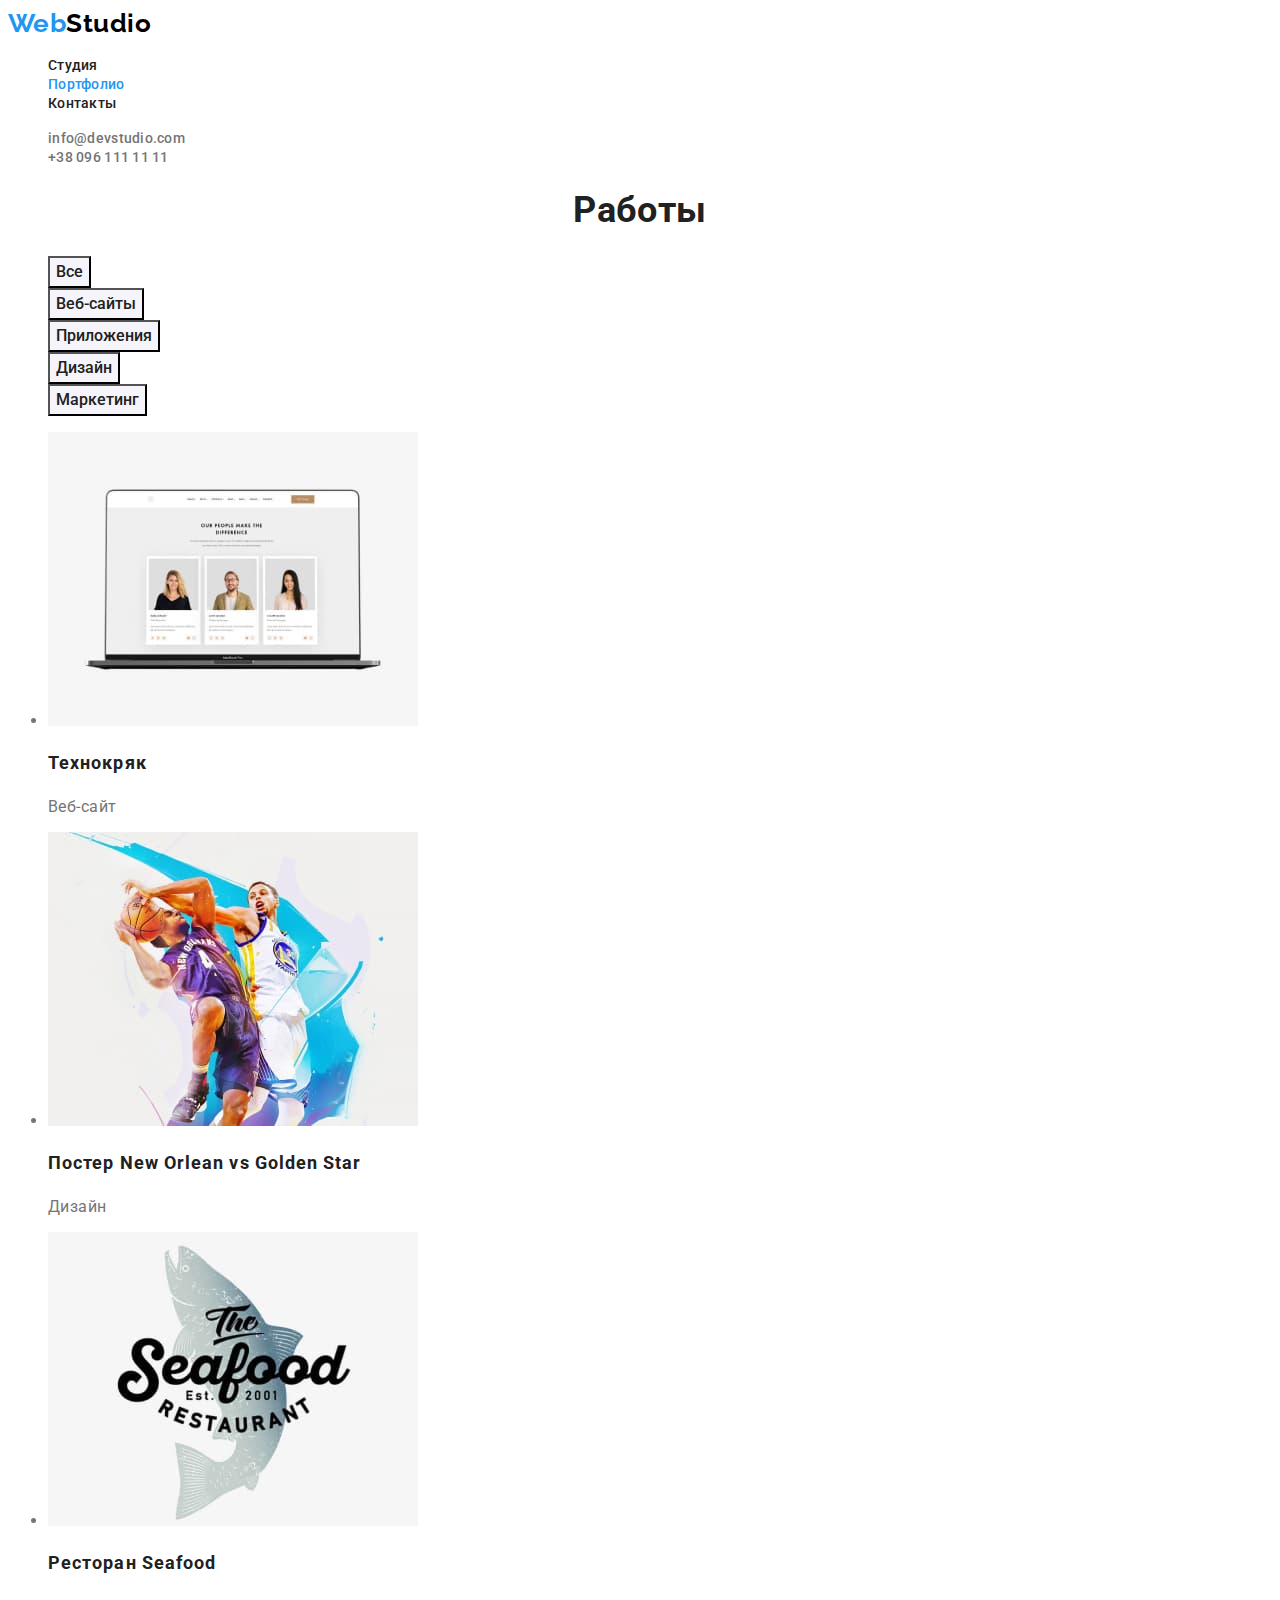
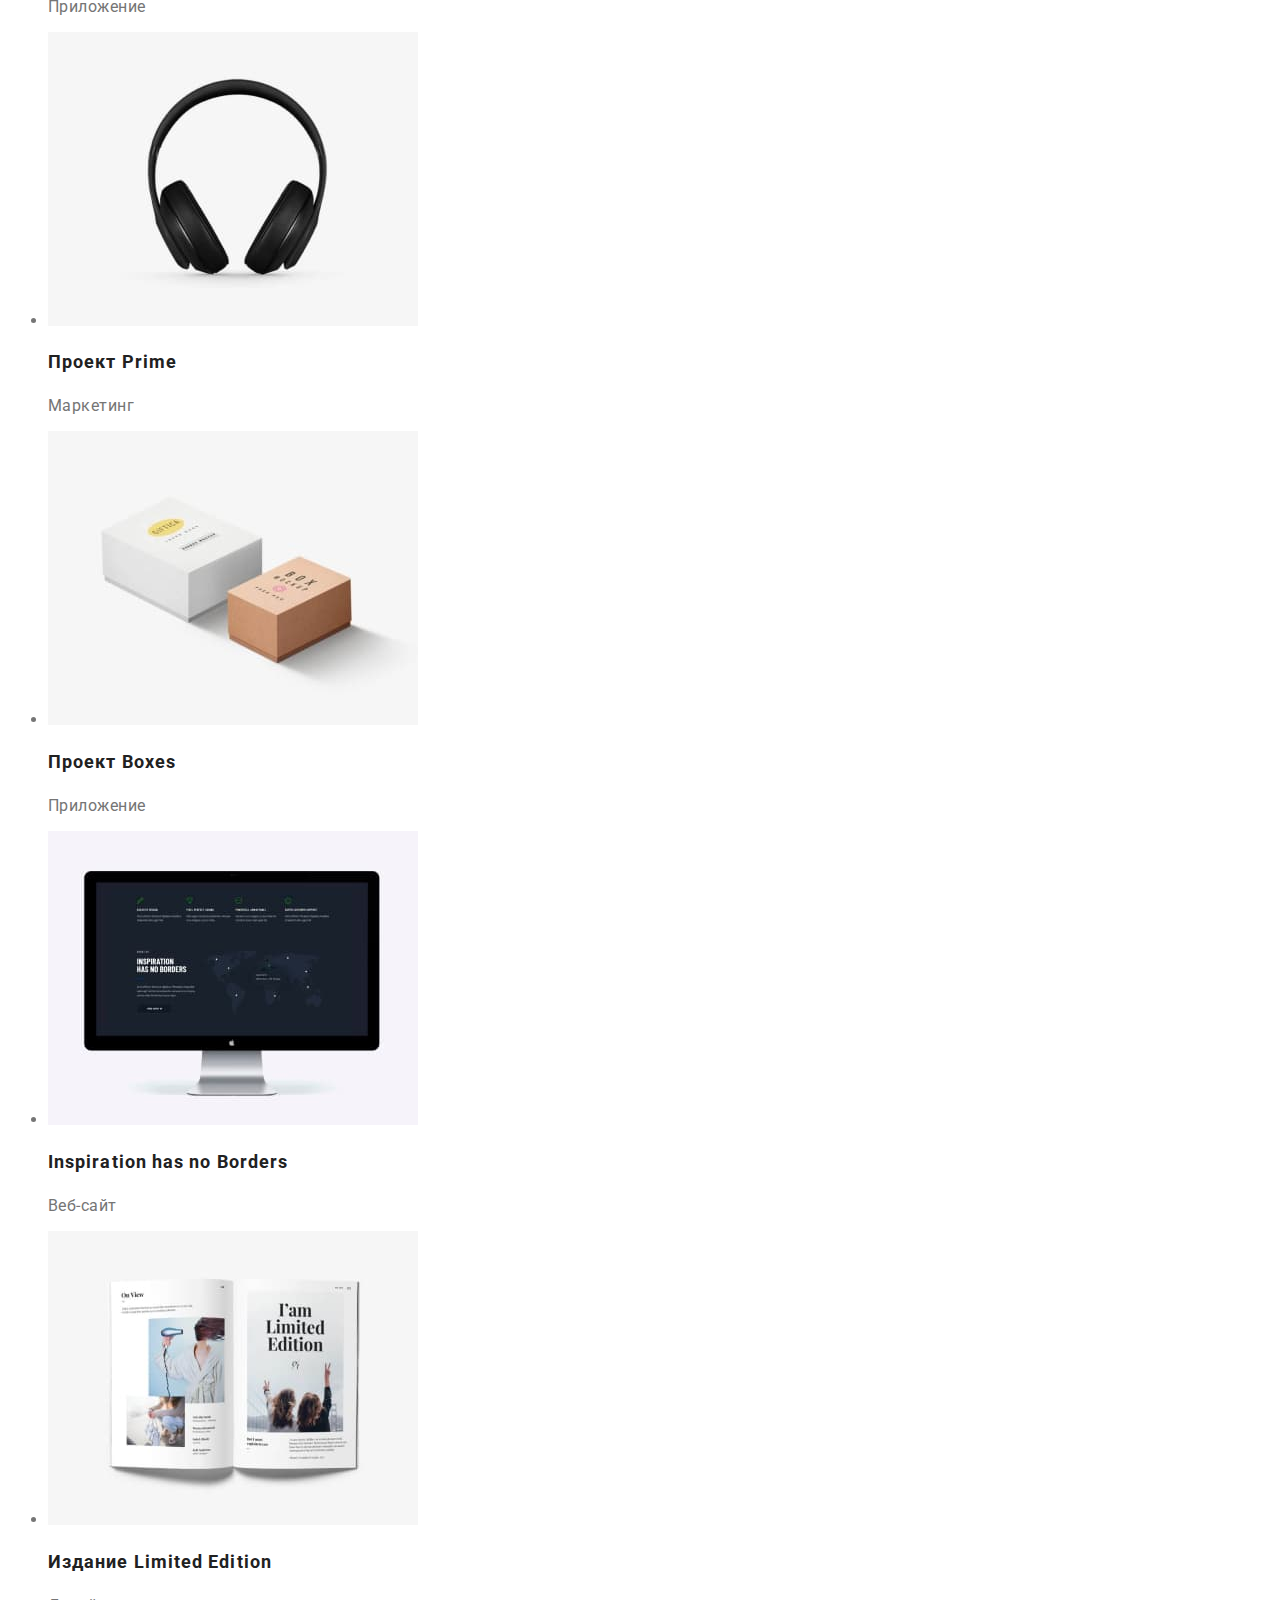
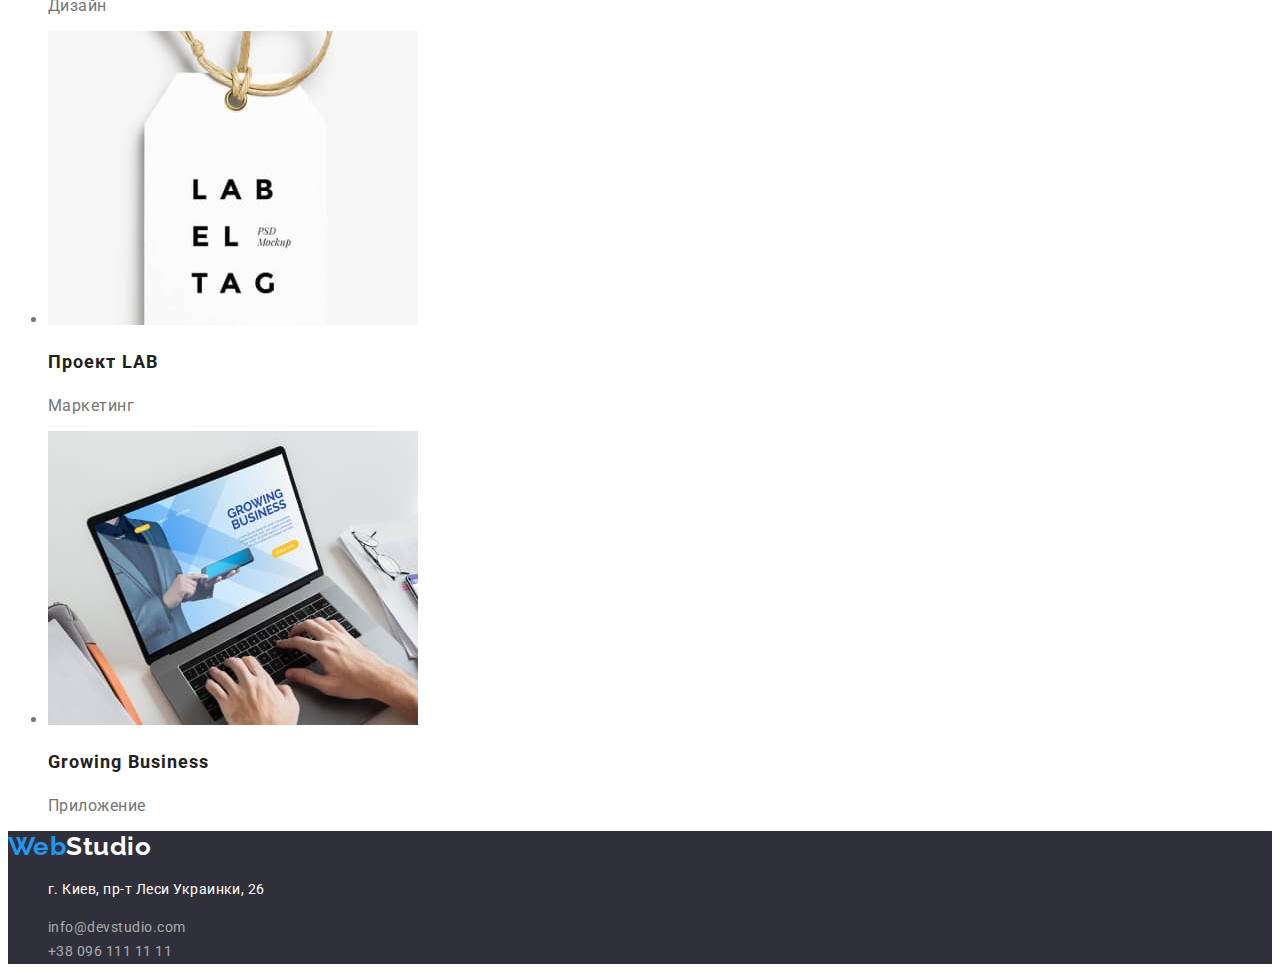
==== portfolio.html @ d736b356 "стилізація кольору і шрифту" ====
<!DOCTYPE html>
<html lang="ru">
<head>
    <meta charset="UTF-8">
    <meta name="viewport" content="width=device-width, initial-scale=1.0">
    <title>Портфолио</title>
    <link rel="stylesheet" href="./styles/styles.css">
    <link href="https://fonts.googleapis.com/css2?family=Raleway:wght@700&family=Roboto:wght@400;500;700;900&display=swap"
        rel="stylesheet">
</head>
<body>
    <header>
        <nav>
            <a class="link" href="./index.html"><span class="logo-web">Web</span><span
                    class="logo-studio">Studio</span></a>
            <ul class="site-nav reset">
                <li><a class="link" href="./index.html">Студия</a></li>
                <li><a class="link current" href="./portfolio.html">Портфолио</a></li>
                <li><a class="link" href="">Контакты</a></li>
            </ul>
        </nav>
        <ul class="site-contacts reset">
            <li><a class="link" href="mailto:info@devstudio.com">info@devstudio.com</a></li>
            <li><a class="link" href="tel:+380961111111">+38 096 111 11 11</a></li>
        </ul>
    </header>
    <main>
        <section class="section">
            <h1 class="section-title">Работы</h1>
            <ul class="filters-list reset">
                <li><button type="button" class="secondary-button">Все</button></li>
                <li><button type="button" class="secondary-button">Веб-сайты</button></li>
                <li><button type="button" class="secondary-button">Приложения</button></li>
                <li><button type="button" class="secondary-button">Дизайн</button></li>
                <li><button type="button" class="secondary-button">Маркетинг</button></li>
            </ul>
            <ul class="works-list">
                <li>
                    <img src="./images/img8.jpg" alt="" width="370" height="294">
                    <h2 class="title">Технокряк</h2>
                    <p class="text">Веб-сайт</p>
                </li>
                <li>
                    <img src="./images/img9.jpg" alt="" width="370" height="294">
                    <h2 class="title">Постер New Orlean vs Golden Star</h2>
                    <p>Дизайн</p>
                </li>
                <li>
                    <img src="./images/img10.jpg" alt="" width="370" height="294">
                    <h2 class="title">Ресторан Seafood</h2>
                    <p>Приложение</p>
                </li>
                <li>
                    <img src="./images/img11.jpg" alt="" width="370" height="294">
                    <h2 class="title">Проект Prime</h2>
                    <p>Маркетинг</p>
                </li>
                <li>
                    <img src="./images/img12.jpg" alt="" width="370" height="294">
                    <h2 class="title">Проект Boxes</h2>
                    <p>Приложение</p>
                </li>
                <li>
                    <img src="./images/img13.jpg" alt="" width="370" height="294">
                    <h2 class="title">Inspiration has no Borders</h2>
                    <p>Веб-сайт</p>
                </li>
                <li>
                    <img src="./images/img14.jpg" alt="" width="370" height="294">
                    <h2 class="title">Издание Limited Edition</h2>
                    <p>Дизайн</p>
                </li>
                <li>
                    <img src="./images/img15.jpg" alt="" width="370" height="294">
                    <h2 class="title">Проект LAB</h2>
                    <p>Маркетинг</p>
                </li>
                <li>
                    <img src="./images/img16.jpg" alt="" width="370" height="294">
                    <h2 class="title">Growing Business</h2>
                    <p>Приложение</p>
                </li>
            </ul>
        </section>
    </main>
    <footer>
        <address class="footer">
            <a class="link" href="./studio.html"><span class="logo-web">Web</span><span
                    class="logo-studio">Studio</span></a>
            <ul class="address reset">
                <li>
                    <p class="physical-address"> г. Киев, пр-т Леси Украинки, 26</p>
                </li>
                <li><a class="link" href="mailto:info@devstudio.com">info@devstudio.com</a></li>
                <li><a class="link" href="tel:+380961111111">+38 096 111 11 11</a></li>
            </ul>
        </address>
    </footer>
</body>
</html>
---- styles/styles.css ----
:root {
    --primary-text-color: #757575;
    --secondary-text-color: #212121;
    --address-color: rgba(255, 255, 255, 0.6);
    --additional-text-color: #000000;
    --accent-color: #2196F3;
    --primary-background-color: #FFFFFF;
    --secondary-background-color: #2F303A;
    --additional-background-color: #F5F4FA;
    --button-background-color: #188CE8;
}

.reset {
    list-style-type: none;
}

.link {
    text-decoration: none;
}

body {
    color: var(--primary-text-color);
    background-color: var(--primary-background-color);
    font-family: Roboto, sans-serif;
    letter-spacing: 0.03em;
}

.primary-button {
    color: var(--primary-background-color);
    background-color: var(--accent-color);
    font-family: inherit;
}

.primary-button:hover,
.primary-button:focus {
    color: var(-primary-background-color);
    background-color: var(--button-background-color);
}

.secondary-button {
    color: var(--secondary-text-color);
    background-color: var(--additional-background-color);
    font-family: inherit;
    font-weight: 500;
    font-size: 16px;
    line-height: 1.62;
    text-align: center;
}

.secondary-button:hover,
.secondary-button:focus {
    color: var(--primary-background-color);
    background-color: var(--accent-color);
}


/* Стилізація логотипу */
.logo-web {
    color: var(--accent-color);
    font-family: Raleway, sans-serif;
    font-weight: 700;
    font-size: 26px;
    line-height: 1.2;
}

.logo-studio {
    color: var(--additional-text-color);
    font-family: Raleway, sans-serif;
    font-weight: 700;
    font-size: 26px;
    line-height: 1.2;
}

/* Навігація сайту */

.site-nav .link.current {
    color: var(--accent-color);
}

.site-nav .link {
    color: var(--secondary-text-color);
    font-weight: 500;
    font-size: 14px;
    line-height: 1.14;
    letter-spacing: 0.02em;
}

.site-nav .link:hover,
.site-nav .link:focus {
    color: var(--accent-color);
}

/* Контакти */
.site-contacts .link {
    color: var(--primary-text-color);
    font-weight: 500;
    font-size: 14px;
    line-height: 1.14;
    letter-spacing: 0.02em;
}

.site-contacts .link:hover,
.site-contacts .link:focus {
    color: var(--accent-color);
}

/* Секції */
.section-title {
    color: var(--secondary-text-color);
    font-weight: 700;
    font-size: 36px;
    line-height: 1.16;
    text-align: center;
}

/* Герой */
.hero {
    background-color: var(--secondary-background-color);
}

.hero-title {
    color: var(--primary-background-color);
    font-style: 400;
    font-weight: 900;
    font-size: 44px;
    line-height: 1.36;
    text-align: center;
    letter-spacing: 0.06em;
    text-transform: uppercase;
}

/* Особливості */
.features-list .title {
    color: var(--secondary-text-color);
    font-weight: 700;
    font-size: 14px;
    line-height: 1.14;
    text-transform: uppercase;
}

.features-list .text {
    font-size: 14px;
    line-height: 1.7;
}

/* Команда */
.section-team {
    background-color: var(--additional-background-color);
}

.team-list .title {
    color: var(--secondary-text-color);
    font-weight: 500;
    font-size: 16px;
    line-height: 1.18px;
    text-align: center;
}

.team-list .text {
    font-weight: 400;
    font-size: 16px;
    line-height: 1.18px;
    text-align: center;
}

.works-list .title {
    color: var(--secondary-text-color);
    font-weight: 700;
    font-size: 18px;
    line-height: 2;
    letter-spacing: 0.06em;
}

.work-list .text {
    font-size: 16px;
    line-height: 31.8;
}

/* Футер */
.footer {
    background-color: var(--secondary-background-color);
    font-style: normal;
}

.footer .logo-studio {
    color: var(--primary-background-color);
}

.physical-address {
    color: var(--primary-background-color);
    font-size: 14px;
    line-height: 1.71;
}

.address .link {
    color: var(--address-color);
    font-size: 14px;
    line-height: 1.71;
}

.address .link:hover,
.address .link:focus {
    color: var(--accent-color);
}
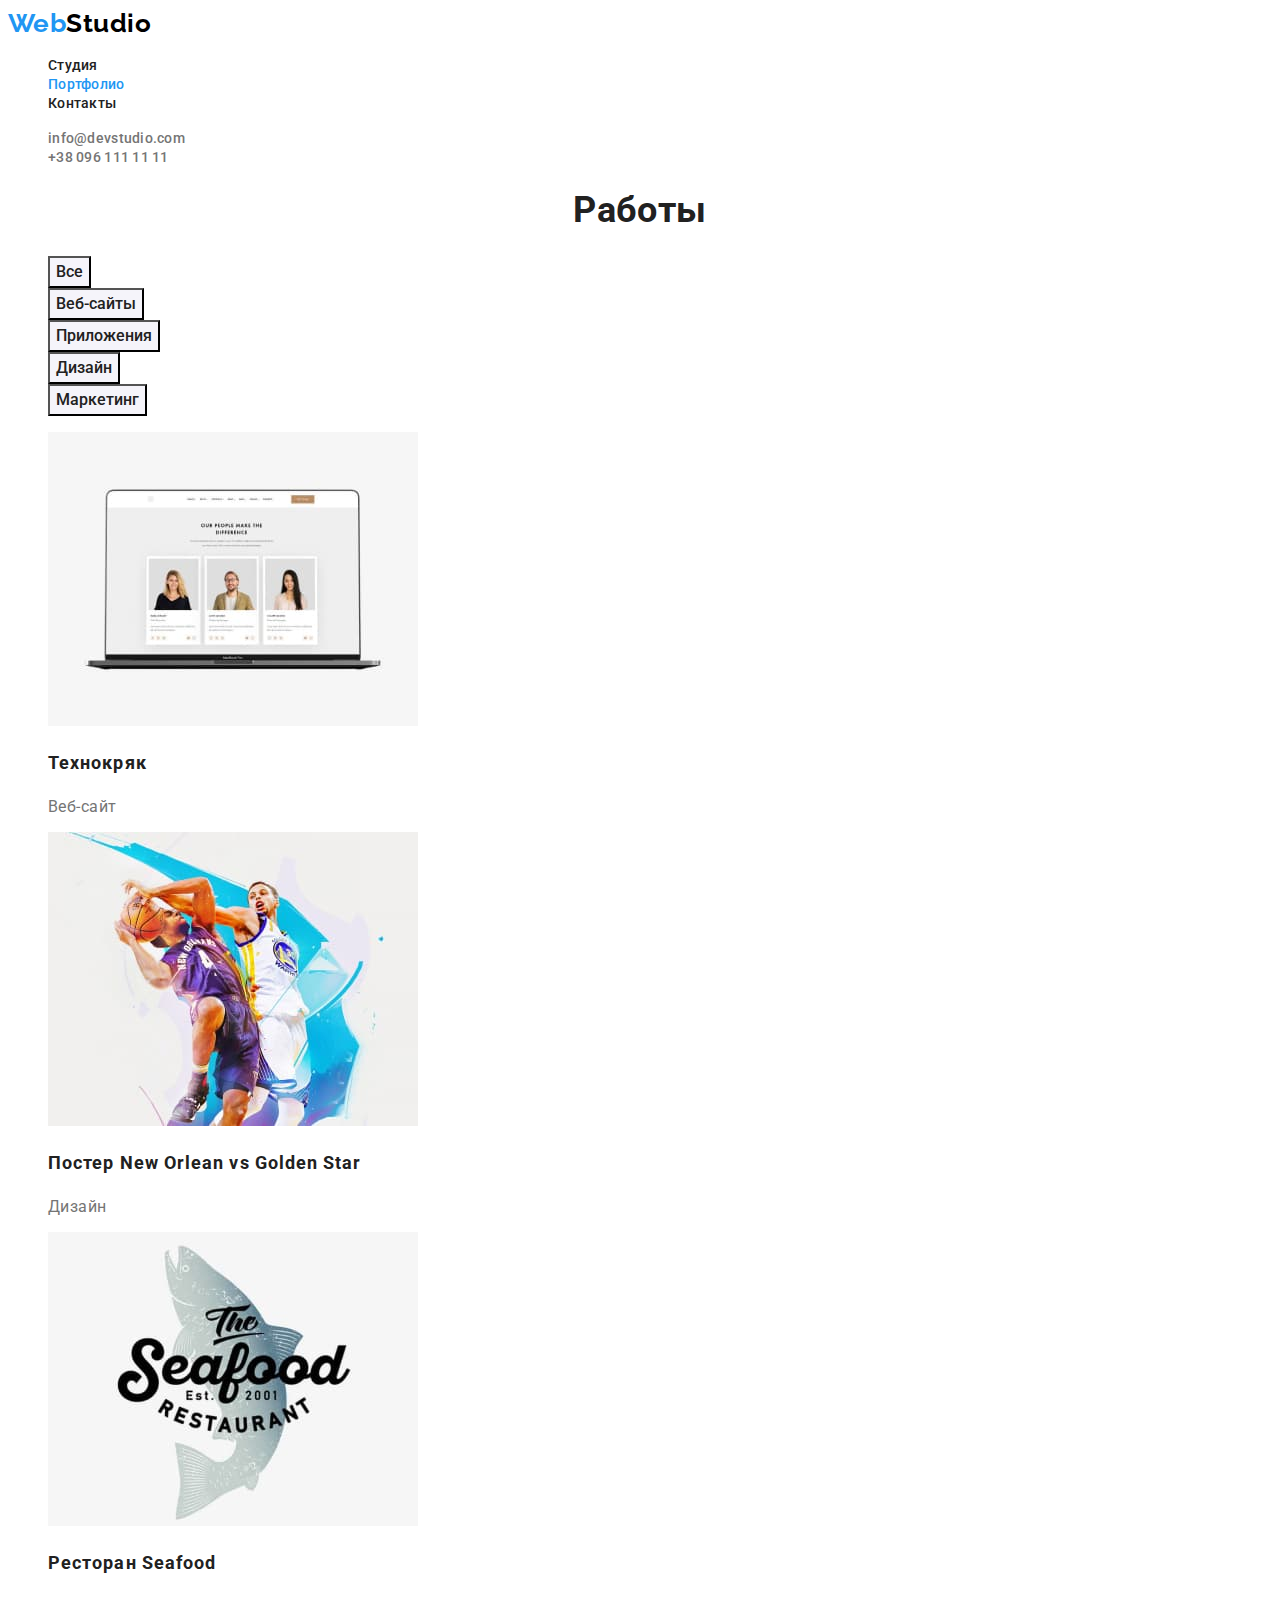
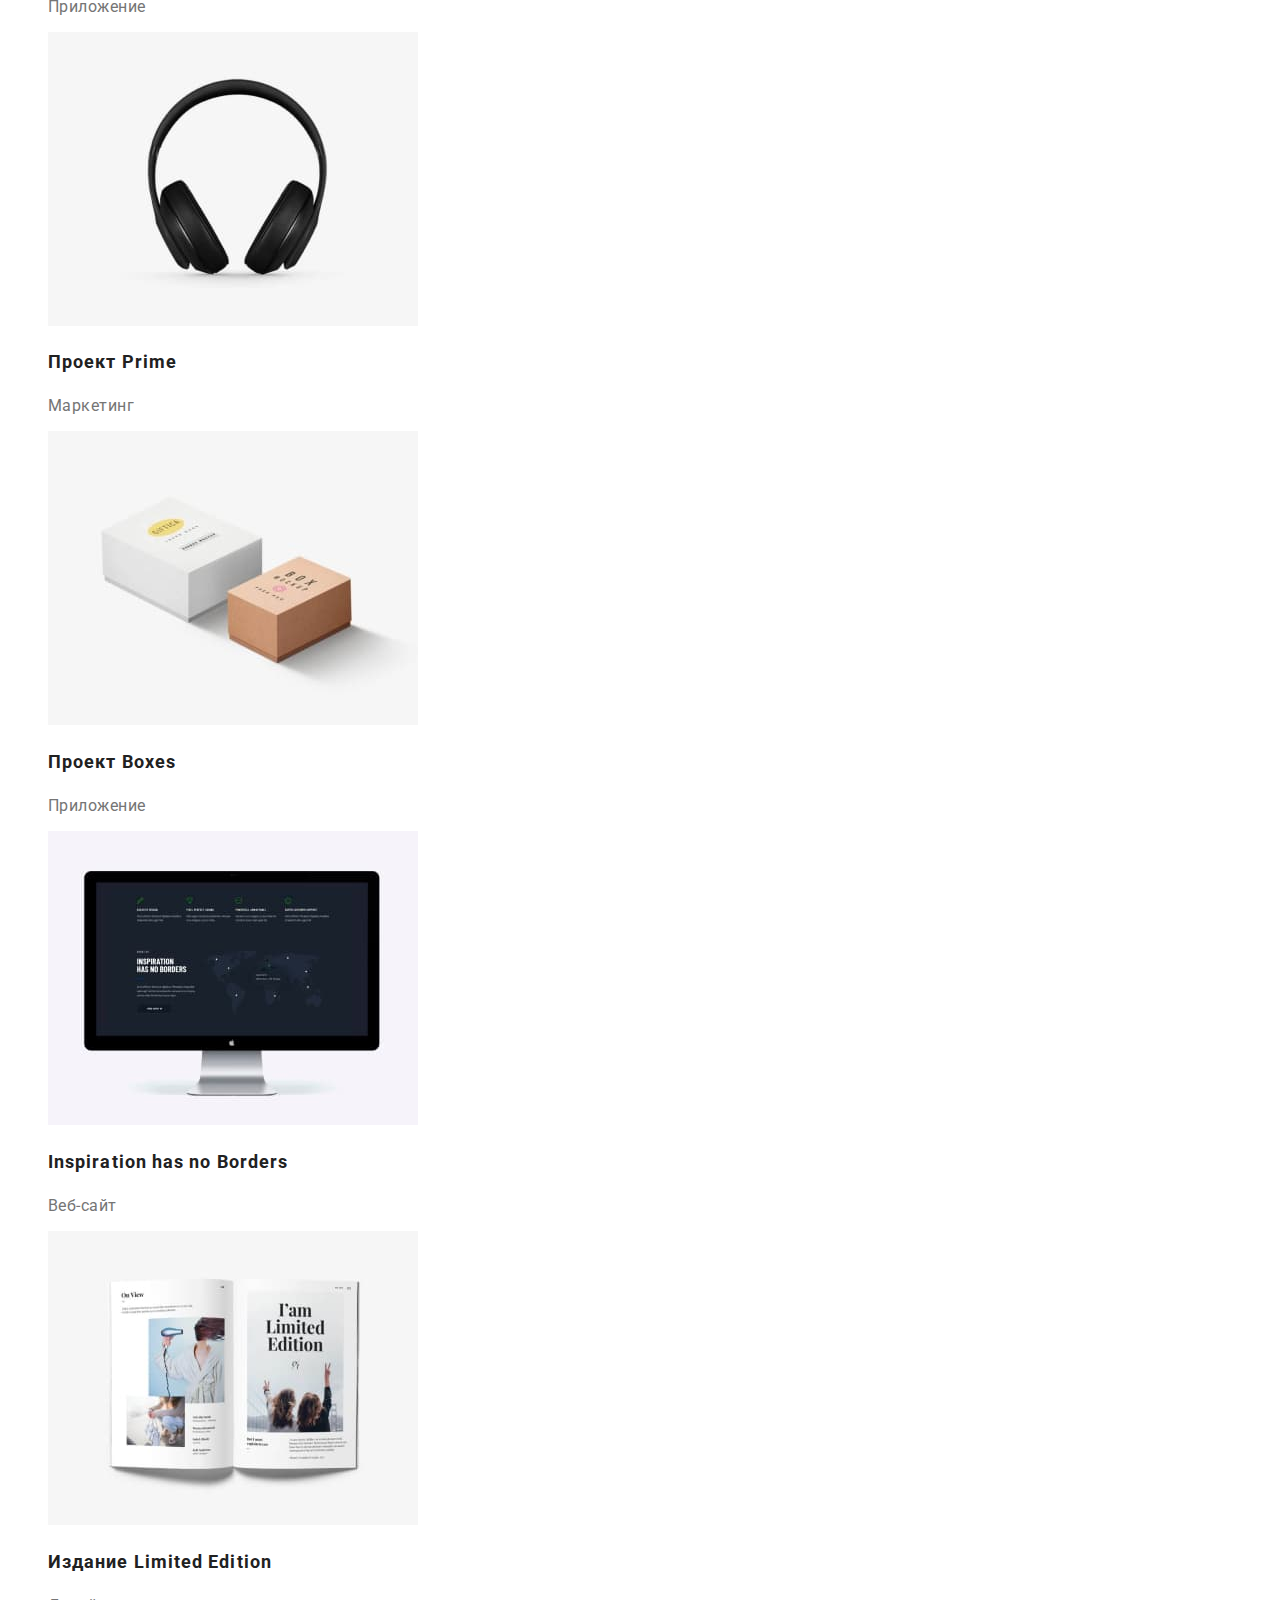
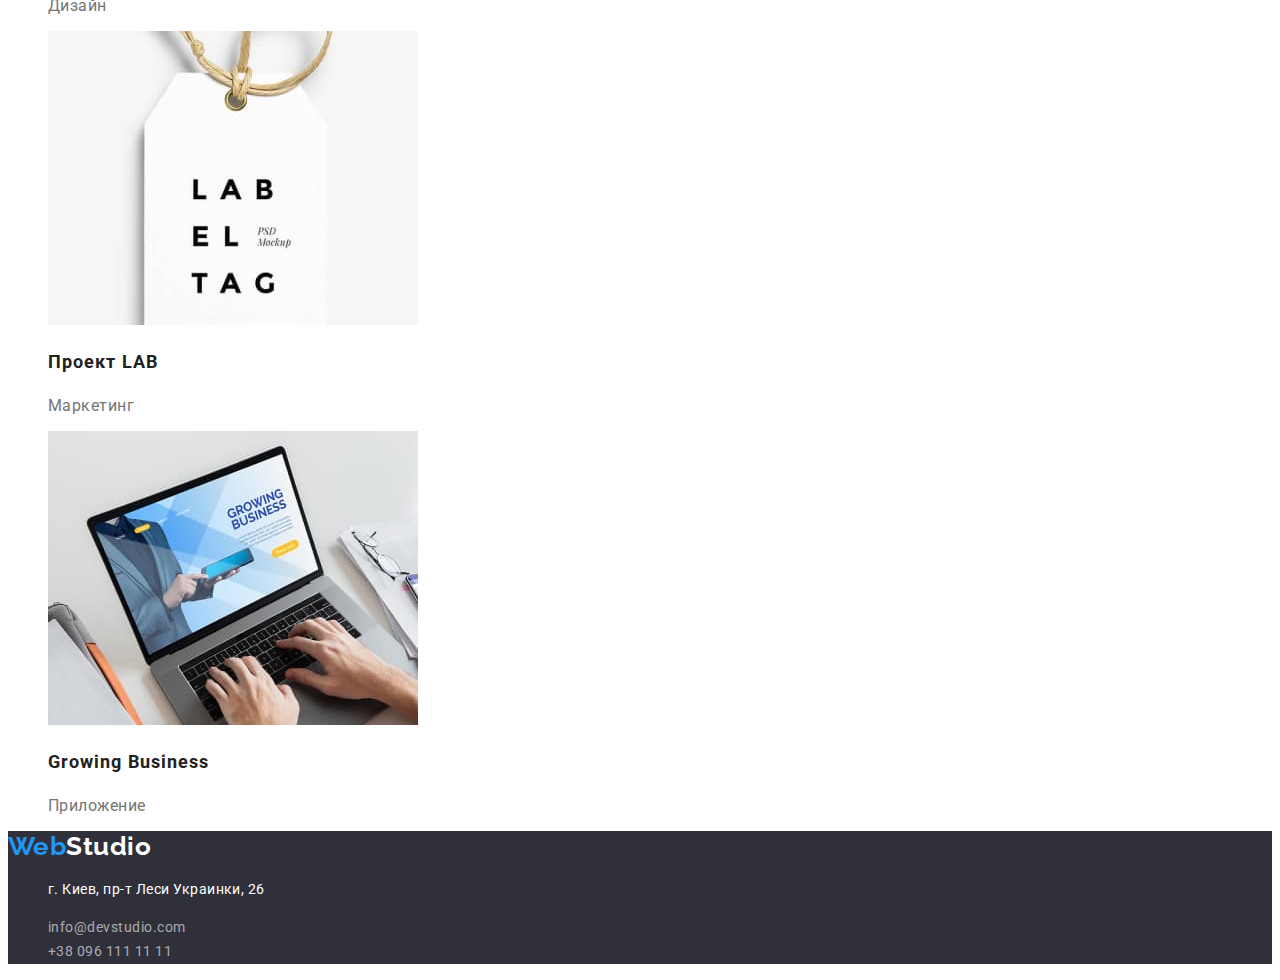
==== commit 6b824c8e: "дооформлення primary button" ====
--- a/portfolio.html
+++ b/portfolio.html
@@ -5,6 +5,7 @@
     <meta name="viewport" content="width=device-width, initial-scale=1.0">
     <title>Портфолио</title>
     <link rel="stylesheet" href="./styles/styles.css">
+    <link rel="preconnect" href="https://fonts.gstatic.com">
     <link href="https://fonts.googleapis.com/css2?family=Raleway:wght@700&family=Roboto:wght@400;500;700;900&display=swap"
         rel="stylesheet">
 </head>
@@ -34,7 +35,7 @@
                 <li><button type="button" class="secondary-button">Дизайн</button></li>
                 <li><button type="button" class="secondary-button">Маркетинг</button></li>
             </ul>
-            <ul class="works-list">
+            <ul class="works-list reset">
                 <li>
                     <img src="./images/img8.jpg" alt="" width="370" height="294">
                     <h2 class="title">Технокряк</h2>
--- a/styles/styles.css
+++ b/styles/styles.css
@@ -1,34 +1,38 @@
 :root {
     --primary-text-color: #757575;
     --secondary-text-color: #212121;
-    --address-color: rgba(255, 255, 255, 0.6);
-    --additional-text-color: #000000;
-    --accent-color: #2196F3;
-    --primary-background-color: #FFFFFF;
-    --secondary-background-color: #2F303A;
-    --additional-background-color: #F5F4FA;
-    --button-background-color: #188CE8;
-}
-
-.reset {
-    list-style-type: none;
-}
-
-.link {
-    text-decoration: none;
-}
+    --address-color: rgba(255,255,255,0.6);
+    --additional-text-color: #000;
+    --accent-color: #2196f3;
+    --primary-background-color: #fff;
+    --secondary-background-color: #2f303a;
+    --additional-background-color: #f5f4fa;
+    --button-background-color: #188ce8;
+    --primary-font-weight: 700;
+    --secondary-font-weight: 500;
+}
+
+.reset { list-style-type: none; }
+
+.link { text-decoration: none; }
 
 body {
     color: var(--primary-text-color);
+    font-family: Roboto, sans-serif;
+    letter-spacing: .03em;
     background-color: var(--primary-background-color);
-    font-family: Roboto, sans-serif;
-    letter-spacing: 0.03em;
 }
 
 .primary-button {
+    font-family: inherit;
+    font-weight: var(--primary-font-weight);
+    font-size: 16px;
+    line-height: 1.87;
+    text-align: center;
+    letter-spacing: .06em;
+    cursor: pointer;
     color: var(--primary-background-color);
     background-color: var(--accent-color);
-    font-family: inherit;
 }
 
 .primary-button:hover,
@@ -38,13 +42,14 @@
 }
 
 .secondary-button {
+    font-family: inherit;
+    font-weight: var(--secondary-font-weight);
+    font-size: 16px;
+    line-height: 1.62;
+    text-align: center;
+    cursor: pointer;
     color: var(--secondary-text-color);
     background-color: var(--additional-background-color);
-    font-family: inherit;
-    font-weight: 500;
-    font-size: 16px;
-    line-height: 1.62;
-    text-align: center;
 }
 
 .secondary-button:hover,
@@ -53,22 +58,21 @@
     background-color: var(--accent-color);
 }
 
-
-/* Стилізація логотипу */
+/* Логотип сайту */
 .logo-web {
-    color: var(--accent-color);
     font-family: Raleway, sans-serif;
-    font-weight: 700;
+    font-weight: var(--primary-font-weight);
     font-size: 26px;
     line-height: 1.2;
+    color: var(--accent-color);
 }
 
 .logo-studio {
-    color: var(--additional-text-color);
     font-family: Raleway, sans-serif;
-    font-weight: 700;
+    font-weight: var(--primary-font-weight);
     font-size: 26px;
     line-height: 1.2;
+    color: var(--additional-text-color);
 }
 
 /* Навігація сайту */
@@ -78,11 +82,11 @@
 }
 
 .site-nav .link {
-    color: var(--secondary-text-color);
-    font-weight: 500;
+    font-weight: var(--secondary-font-weight);
     font-size: 14px;
     line-height: 1.14;
-    letter-spacing: 0.02em;
+    letter-spacing: .02em;
+    color: var(--secondary-text-color);
 }
 
 .site-nav .link:hover,
@@ -91,12 +95,13 @@
 }
 
 /* Контакти */
+
 .site-contacts .link {
+    font-weight: var(--secondary-font-weight);
+    font-size: 14px;
+    line-height: 1.14;
+    letter-spacing: .02em;
     color: var(--primary-text-color);
-    font-weight: 500;
-    font-size: 14px;
-    line-height: 1.14;
-    letter-spacing: 0.02em;
 }
 
 .site-contacts .link:hover,
@@ -105,37 +110,38 @@
 }
 
 /* Секції */
+
 .section-title {
-    color: var(--secondary-text-color);
-    font-weight: 700;
+    font-weight: var(--primary-font-weight);
     font-size: 36px;
     line-height: 1.16;
     text-align: center;
+    color: var(--secondary-text-color);
 }
 
 /* Герой */
-.hero {
-    background-color: var(--secondary-background-color);
-}
+
+.hero { background-color: var(--secondary-background-color); }
 
 .hero-title {
-    color: var(--primary-background-color);
     font-style: 400;
     font-weight: 900;
     font-size: 44px;
     line-height: 1.36;
     text-align: center;
-    letter-spacing: 0.06em;
+    letter-spacing: .06em;
     text-transform: uppercase;
+    color: var(--primary-background-color);
 }
 
 /* Особливості */
+
 .features-list .title {
-    color: var(--secondary-text-color);
-    font-weight: 700;
+    font-weight: var(--primary-font-weight);
     font-size: 14px;
     line-height: 1.14;
     text-transform: uppercase;
+    color: var(--secondary-text-color);
 }
 
 .features-list .text {
@@ -144,16 +150,17 @@
 }
 
 /* Команда */
-.section-team {
-    background-color: var(--additional-background-color);
-}
+
+.section-team { background-color: var(--additional-background-color); }
+
+.team-list { background-color: var(--primary-background-color); }
 
 .team-list .title {
-    color: var(--secondary-text-color);
-    font-weight: 500;
+    font-weight: var(--secondary-font-weight);
     font-size: 16px;
     line-height: 1.18px;
     text-align: center;
+    color: var(--secondary-text-color);
 }
 
 .team-list .text {
@@ -162,13 +169,14 @@
     line-height: 1.18px;
     text-align: center;
 }
+/* Роботи */
 
 .works-list .title {
-    color: var(--secondary-text-color);
-    font-weight: 700;
+    font-weight: var(--primary-font-weight);
     font-size: 18px;
     line-height: 2;
-    letter-spacing: 0.06em;
+    letter-spacing: .06em;
+    color: var(--secondary-text-color);
 }
 
 .work-list .text {
@@ -177,25 +185,27 @@
 }
 
 /* Футер */
+
 .footer {
+    font-style: normal;
     background-color: var(--secondary-background-color);
-    font-style: normal;
-}
-
-.footer .logo-studio {
-    color: var(--primary-background-color);
-}
+}
+/* Логотип футеру */
+
+.footer .logo-studio { color: var(--primary-background-color); }
+
+/* Адреси */
 
 .physical-address {
-    color: var(--primary-background-color);
     font-size: 14px;
     line-height: 1.71;
+    color: var(--primary-background-color);
 }
 
 .address .link {
+    font-size: 14px;
+    line-height: 1.71;
     color: var(--address-color);
-    font-size: 14px;
-    line-height: 1.71;
 }
 
 .address .link:hover,
